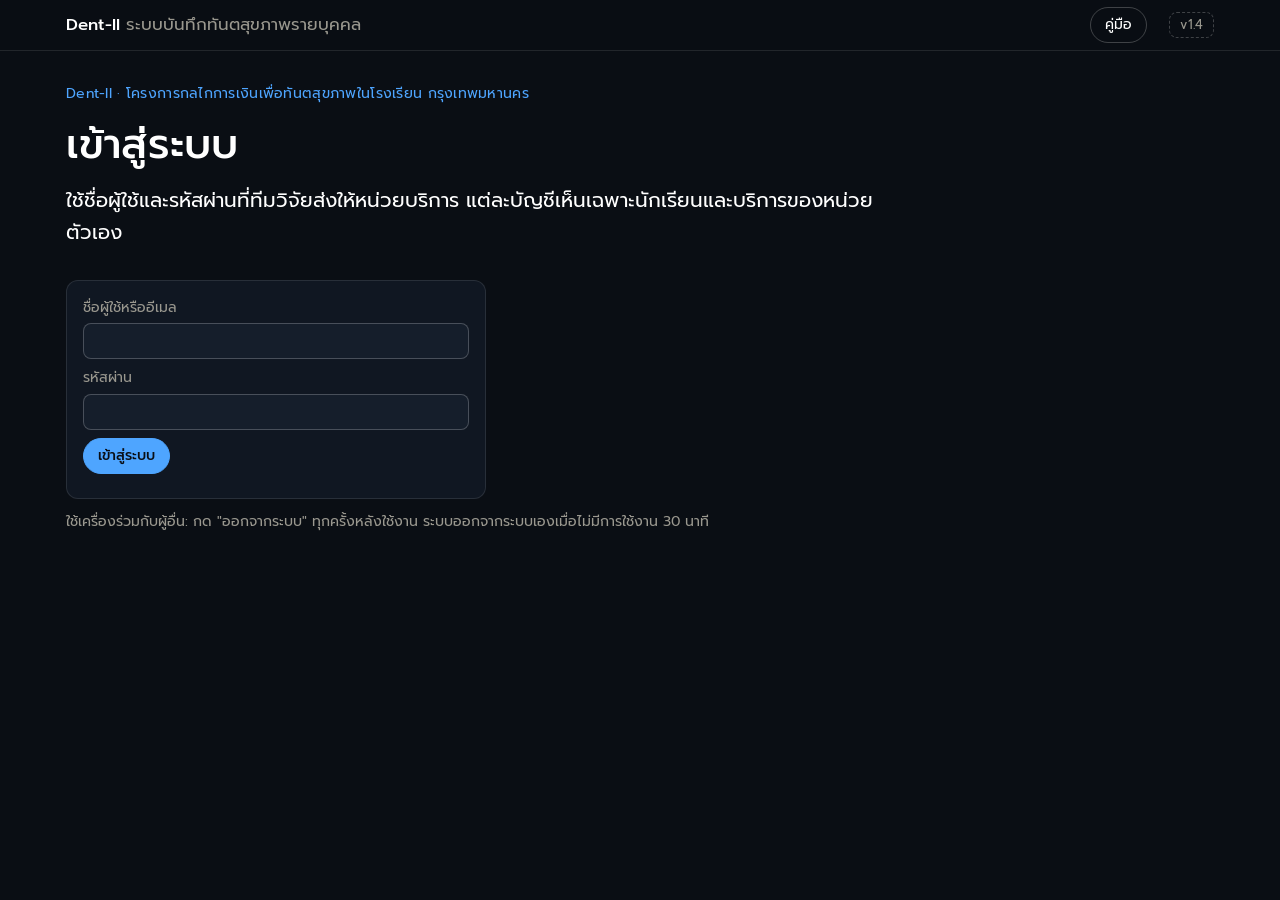
==== index.html @ 2884f051 "v1.4.0: ICDAS 5–6 referred to the centre's dentist with result tracking (D-80), fluoride interval by" ====
<!doctype html>
<html lang="th">
<head>
<meta charset="utf-8">
<meta name="viewport" content="width=device-width, initial-scale=1">
<meta name="robots" content="noindex, nofollow">
<title>Dent-II Record Form</title>
<link rel="preconnect" href="https://fonts.googleapis.com">
<link rel="preconnect" href="https://fonts.gstatic.com" crossorigin>
<link rel="stylesheet" href="https://fonts.googleapis.com/css2?family=Prompt:wght@300;400;500;600&display=swap">
<link rel="stylesheet" href="style.css?v=1.4.0">
<link rel="stylesheet" href="app.css?v=1.4.0">
</head>
<body>
<header class="topbar">
  <div class="wrap topbar__in">
    <span class="brand">Dent-II<span>ระบบบันทึกทันตสุขภาพรายบุคคล</span></span>
    <span class="acct-box" id="acctBox" hidden>
      <span class="acct-chip" id="acctChip"></span>
      <label class="field field--inline" id="provBox" hidden>ผู้บันทึก<select id="provSel" aria-label="ผู้ตรวจหรือผู้ให้บริการที่ใช้เครื่องนี้"></select></label>
      <button class="btn btn--ghost" type="button" id="reloadBtn" title="ดึงข้อมูลล่าสุด เช่น ที่บันทึกจากอีกเครื่องของหน่วย">โหลดข้อมูลใหม่</button>
      <button class="btn btn--ghost" type="button" id="logoutBtn">ออกจากระบบ</button>
    </span>
    <a class="btn btn--ghost guide-link" href="guide.html" target="_blank" rel="noopener">คู่มือ</a>
    <span class="draft" id="verTag">v1.4</span>
  </div>
  <nav class="wrap tabs" id="tabs" role="tablist" aria-label="หน้าจอ" hidden></nav>
</header>

<main class="wrap">

<!-- =============================================================== SIGN-IN -->
<div id="login" class="screen">
  <section class="hero">
    <p class="eyebrow">Dent-II · โครงการกลไกการเงินเพื่อทันตสุขภาพในโรงเรียน กรุงเทพมหานคร</p>
    <h1>เข้าสู่ระบบ</h1>
    <p class="lead">ใช้ชื่อผู้ใช้และรหัสผ่านที่ทีมวิจัยส่งให้หน่วยบริการ แต่ละบัญชีเห็นเฉพาะนักเรียนและบริการของหน่วยตัวเอง</p>
  </section>
  <section>
    <form class="card stack loginform" id="loginForm" novalidate>
      <label class="field">ชื่อผู้ใช้หรืออีเมล<input id="lgUser" type="text" autocomplete="username" autocapitalize="off" spellcheck="false" required></label>
      <label class="field">รหัสผ่าน<input id="lgPass" type="password" autocomplete="current-password" required></label>
      <div class="row"><button class="btn btn--primary" type="submit" id="lgBtn">เข้าสู่ระบบ</button></div>
      <div id="lgMsg" aria-live="polite"></div>
    </form>
    <p class="small muted">ใช้เครื่องร่วมกับผู้อื่น: กด "ออกจากระบบ" ทุกครั้งหลังใช้งาน ระบบออกจากระบบเองเมื่อไม่มีการใช้งาน 30 นาที</p>
  </section>
</div>

<!-- =============================================================== HOME -->
<div id="home" class="screen" role="tabpanel" hidden></div>

<!-- =============================================================== STUDENTS (cards) -->
<div id="kids" class="screen" role="tabpanel" hidden>
  <section>
    <div class="row between">
      <div class="stack"><h2>นักเรียน</h2><p class="small muted" id="kidsSub"></p></div>
      <button class="btn btn--primary" type="button" data-go="enrol">+ ลงทะเบียนนักเรียน</button>
    </div>
    <div class="qchips" id="qchips" role="group" aria-label="ตัวกรองด่วน"></div>
    <div class="filters">
      <label class="field">ค้นหารหัสนักเรียน<input id="kfQ" type="search" placeholder="เช่น 53-001" autocomplete="off" autocapitalize="characters" spellcheck="false"></label>
      <label class="field">ห้อง<select id="kfCls"></select></label>
      <label class="field">ความเสี่ยง<select id="kfRisk"><option value="all">ทุกระดับ</option><option value="low">เสี่ยงต่ำ</option><option value="high">เสี่ยงสูง</option><option value="vhigh">เสี่ยงสูงมาก</option></select></label>
      <label class="field">สถานะ<select id="kfSt"><option value="all">ทั้งหมด</option><option value="miss">ขาดบริการ (เลยกำหนด)</option><option value="due">ถึงกำหนดเดือนนี้</option><option value="ref">ส่งต่อแล้ว รอผล</option><option value="ok">ครบตามแผน</option><option value="absent">ยังไม่ได้ตรวจ</option><option value="refneed">ต้องส่งต่อหรือรักษาโพรงประสาท</option></select></label>
      <label class="field">ยังไม่ได้รับ<select id="kfMiss"><option value="all">ทุกบริการ</option><option value="seal">เคลือบหลุมร่องฟัน</option><option value="fl">ฟลูออไรด์</option><option value="recall">ตรวจติดตาม</option><option value="tx">รักษา</option><option value="ref">ส่งต่อ</option><option value="brush">ฝึกแปรงฟัน</option></select></label>
      <label class="field">จัดกลุ่มตาม<select id="kfGroup"><option value="cls">ห้องเรียน</option><option value="miss">สิ่งที่ยังไม่ได้รับ</option><option value="risk">ความเสี่ยง</option><option value="none">ไม่จัดกลุ่ม</option></select></label>
    </div>
    <div class="legend" aria-label="คำอธิบายฟันกรามแท้ในการ์ด">
      <span>ฟันกรามแท้ซี่ที่หนึ่ง (บน 16 · 26 / ล่าง 46 · 36):</span>
      <span><i class="lsw sealed"></i>เคลือบแล้ว</span>
      <span><i class="lsw need"></i>ต้องเคลือบ</span>
      <span><i class="lsw high"></i>ผุ (ICDAS ≥3)</span>
      <span><i class="lsw none"></i>ยังไม่ขึ้น</span>
    </div>
  </section>
  <div id="kidGroups" class="stack-lg"></div>
</div>

<!-- =============================================================== ENROL / EDIT ENROLMENT -->
<div id="enrol" class="screen" role="tabpanel" hidden>
  <section>
    <button class="linkbtn" type="button" data-go="kids">← นักเรียนทั้งหมด</button>
    <div class="stack"><h2 id="enTitle">ลงทะเบียนนักเรียน</h2><p class="small muted" id="enSub">ระบบไม่เก็บชื่อ เลขบัตรประชาชน หรือข้อมูลผู้ปกครอง รหัสนักเรียนออกให้อัตโนมัติเมื่อบันทึก ให้เขียนรหัสไว้ข้างชื่อเด็กในรายชื่อของหน่วย</p></div>
    <div id="enDone" aria-live="polite"></div>
    <form class="stack" id="enForm" novalidate>
      <div class="card stack">
        <h3>นักเรียน</h3>
        <div class="g2f">
          <label class="field">โรงเรียน<select id="enSchool" required></select></label>
          <label class="field">ห้อง<select id="enClass" required></select></label>
          <label class="field">เพศ<select id="enSex" required><option value="">– เลือก –</option><option value="M">ชาย</option><option value="F">หญิง</option></select></label>
          <label class="field">เดือนปีเกิด (ค.ศ.)<input id="enBym" type="month" placeholder="ปี ค.ศ.-เดือน เช่น 2019-05" autocomplete="off"></label>
        </div>
      </div>
      <div class="card stack">
        <h3>สิทธิและความยินยอม</h3>
        <div class="g2f">
          <label class="field">สิทธิการรักษา<select id="enCov"><option value="">– ยังไม่ตรวจสิทธิ –</option><option value="uc">UC (บัตรทอง)</option><option value="other">สิทธิรัฐอื่น</option><option value="none">ไม่มีสิทธิรัฐ</option></select></label>
          <label class="field">วันที่ตรวจสิทธิ<input id="enUcDate" type="date"></label>
          <label class="field">วิธีตรวจสิทธิ<select id="enUcMethod"><option value="">–</option><option>ตรวจสิทธิออนไลน์</option><option>บัตรประชาชน / สูติบัตร</option><option>อื่น ๆ</option></select></label>
          <label class="field">วันที่ผู้ปกครองลงนามยินยอม<input id="enConsent" type="date"></label>
          <label class="chk"><input type="checkbox" id="enAssent"> เด็กยินยอม (assent)</label>
        </div>
        <p class="note" id="enCovHint" aria-live="polite"></p>
        <p class="small muted">ยังไม่มีความยินยอมของผู้ปกครองและเด็ก ระบบไม่ให้บันทึกผลตรวจ</p>
      </div>
      <div class="card stack">
        <h3>สุขภาพ</h3>
        <div class="g2f">
          <label class="field">โรคประจำตัว / ความต้องการพิเศษ (ห้ามใส่ชื่อ)<input id="enCond" type="text" autocomplete="off" placeholder="ไม่มี"></label>
          <label class="chk"><input type="checkbox" id="enAgSilver"> แพ้เงิน (ห้ามใช้ SDF)</label>
          <label class="chk"><input type="checkbox" id="enAgColo"> แพ้โคโลโฟนี (ระวังฟลูออไรด์วาร์นิช)</label>
        </div>
      </div>
      <div id="enMsg" aria-live="polite"></div>
      <div class="row"><button class="btn btn--primary" type="submit" id="enSave">บันทึกการลงทะเบียน</button><button class="btn" type="submit" id="enSaveNext">บันทึกแล้วลงทะเบียนคนถัดไป</button><button class="linkbtn" type="button" data-go="kids">ยกเลิก</button></div>
    </form>
  </section>
</div>

<!-- =============================================================== CHILD FILE -->
<div id="file" class="screen" role="tabpanel" hidden>
  <section>
    <div class="row between">
      <button class="linkbtn" type="button" data-go="kids">← นักเรียนทั้งหมด</button>
      <label class="field">เปิดแฟ้ม<select id="kidSel"></select></label>
    </div>
    <div class="card stack" id="fileHead"></div>
    <div class="subtabs" id="fileTabs" role="tablist" aria-label="แฟ้มนักเรียน">
      <button type="button" role="tab" id="ft-exam" aria-controls="fp-exam" data-ft="exam">ผลตรวจ</button>
      <button type="button" role="tab" id="ft-plan" aria-controls="fp-plan" data-ft="plan">แผนการดูแล</button>
      <button type="button" role="tab" id="ft-tx" aria-controls="fp-tx" data-ft="tx">บริการที่บันทึก</button>
    </div>
  </section>

  <div id="fp-exam" class="fpanel" role="tabpanel" aria-labelledby="ft-exam">
    <div id="examStart"></div>
    <div id="examBody" class="fpanel">
      <section>
        <h3 id="examTitle">การตรวจครั้งนี้</h3>
        <div class="grid g4">
          <label class="field">การตรวจ<select id="vRound"><option value="baseline">ครั้งที่ 1 (ครั้งแรก)</option></select></label>
          <label class="field">วันที่ตรวจ<input id="vDate" type="date"></label>
          <label class="field">รหัสผู้ตรวจ (ผ่านการปรับมาตรฐาน)<select id="vExam"></select></label>
          <label class="field">สถานที่<select id="vPlace"><option value="van">รถทันตกรรมที่โรงเรียน</option><option value="school">ที่โรงเรียน</option><option value="clinic">ที่หน่วยบริการ</option></select></label>
        </div>
        <div class="card stack">
          <span class="small muted">ต้องได้รับการรักษาเร่งด่วน</span>
          <div class="urg" id="urgent">
            <label class="chk"><input type="checkbox" id="u-pain" data-u="pain"> ปวด เสียว</label>
            <label class="chk"><input type="checkbox" id="u-swell" data-u="swell"> บวม หนอง</label>
            <label class="chk"><input type="checkbox" id="u-big" data-u="big"> ฟันแท้ผุ (ขนาดใหญ่)</label>
          </div>
          <div id="urgentMsg"></div>
        </div>
      </section>

      <section id="riskSec">
        <div class="row between"><h3>ส่วนที่ 1 · ประเมินความเสี่ยงฟันผุ (อายุ 6–12 ปี)</h3><span id="riskChip"></span></div>
        <div class="tablewrap">
          <table class="risk"><tbody id="riskBody"></tbody>
            <tfoot><tr><td>คะแนนรวม</td><td class="num" id="riskTotal">0</td></tr></tfoot>
          </table>
        </div>
        <div class="riskband" id="riskBand">
          <div data-l="low"><b>เสี่ยงต่ำ 0–2</b><br>นัดตรวจซ้ำ 6–12 เดือน</div>
          <div data-l="high"><b>เสี่ยงสูง 3–5</b><br>นัดตรวจซ้ำ 6 เดือน</div>
          <div data-l="vhigh"><b>เสี่ยงสูงมาก ≥6</b><br>นัดตรวจซ้ำ 3 เดือน</div>
        </div>
        <div id="riskHint"></div>
      </section>

      <section>
        <div class="row between">
          <h3>ส่วนที่ 2 · แผนภูมิฟัน ICDAS (ฟันชุดผสม)</h3>
          <button class="btn btn--ghost" type="button" id="presetBtn">ตั้งค่าเริ่มต้น: ช่องปากเด็ก 7 ปีปกติ</button>
        </div>
        <p class="small muted">แตะเลขซี่เพื่อวงกลมซี่ที่พบ (บน: ฟันน้ำนม · ล่าง: ฟันแท้ แตะซ้ำเพื่อยกเลิก) แตะกล่องรหัสเพื่อแก้ Code A · Code B · ความต้องการการรักษา ป้าย "ผุ" ขึ้นเองเมื่อ ICDAS ≥3</p>
        <div class="card stack" id="sealRet" hidden></div>
        <div class="chartwrap">
          <p class="arch-label">ขากรรไกรบน (ขวาของเด็ก → ซ้ายของเด็ก)</p>
          <div class="arch" id="archU"></div>
          <p class="arch-label">ขากรรไกรล่าง</p>
          <div class="arch" id="archL"></div>
        </div>
        <div class="legend">
          <span><i class="lsw pres"></i>ซี่ที่พบ (วงกลม)</span>
          <span><i class="lsw fpm"></i>ฟันกรามแท้ซี่ที่หนึ่ง</span>
          <span><i class="lsw sealed"></i>เคลือบหลุมร่องฟัน</span>
          <span><i class="lsw low"></i>ICDAS 1–2</span>
          <span><i class="lsw mid"></i>ICDAS 3–4</span>
          <span><i class="lsw high"></i>ICDAS 5–6</span>
          <span><i class="lsw none"></i>ยังไม่ขึ้น / ไม่มีฟัน</span>
        </div>
        <div class="card" id="chartOkBox" hidden></div>
        <div class="card" id="editor"></div>
      </section>

      <section>
        <h3>การตรวจคราบจุลินทรีย์และเหงือก (ฟันดัชนี)</h3>
        <div class="tablewrap">
          <table>
            <thead><tr><th scope="col">ดัชนี</th><th scope="col" class="num">16B</th><th scope="col" class="num">11La</th><th scope="col" class="num">26B</th><th scope="col" class="num">46Li</th><th scope="col" class="num">31La</th><th scope="col" class="num">36Li</th><th scope="col" class="num">เฉลี่ย</th></tr></thead>
            <tbody id="pigiBody"></tbody>
          </table>
        </div>
        <label class="chk"><input type="checkbox" id="pigiSkip"> ไม่ได้ตรวจ PI/GI ครั้งนี้</label>
        <p class="small muted">คะแนน 0–3 ต่อซี่ ตามแบบฟอร์ม final ฟันดัชนีที่ยังไม่ขึ้นหรือตรวจไม่ได้ เลือกที่แถว "สถานะฟัน" ซี่นั้นไม่นับในค่าเฉลี่ย (ซี่ที่ผังฟันบันทึกว่ายังไม่ขึ้น ระบบเลือก "ยังไม่ขึ้น" ให้) ถ้าไม่ได้ตรวจ PI/GI ทั้งหมด ติ๊ก "ไม่ได้ตรวจ PI/GI ครั้งนี้"</p>
      </section>

      <section>
        <div class="row between"><h3>สรุปผลตรวจ</h3><span class="chip chip--plain">นับเป็นฟันผุเมื่อ ICDAS ≥3</span></div>
        <div class="card sum" id="summary"></div>
      </section>
    </div>
  </div>

  <div id="fp-plan" class="fpanel" role="tabpanel" aria-labelledby="ft-plan" hidden>
    <section>
      <div class="row between">
        <div class="stack"><h3 id="planTitle">แผนการดูแล</h3><p class="small muted" id="planSub"></p></div>
        <button class="btn noprint" type="button" id="printBtn">พิมพ์สมุดให้ผู้ปกครอง (A5)</button>
      </div>
      <div class="legend noprint">
        <span><i class="lsw"></i>ตามแผน ยังไม่ทำ</span>
        <span><i class="lsw" style="border-color:var(--text-primary)"></i>ถึงกำหนดเดือนนี้</span>
        <span><i class="lsw" style="border-color:var(--warn)"></i>เลยกำหนด</span>
        <span><i class="lsw" style="background:var(--accent);border-color:var(--accent)"></i>ทำแล้ว (บันทึกบริการแล้ว)</span>
        <span>● ทำนอกแผน</span>
        <span>– ไม่อยู่ในแผนเดือนนั้น</span>
      </div>
      <div class="pgridwrap" id="planGrid"></div>
      <p class="printonly small">○ = นัดให้บริการในเดือนนั้น<br>✓ = ให้บริการแล้ว<br>! = เลยกำหนด ยังไม่ได้ให้บริการ<br>– = ไม่มีนัด</p>
      <p class="small muted noprint" id="planHint"></p>
    </section>
    <section>
      <h3 class="noprint">มูลค่าของแผนทั้งปี (ราคาอ้างอิง)</h3>
      <div class="card totals noprint" id="planTotals"></div>
      <p class="printonly">ชื่อนักเรียน ........................................................ (เขียนด้วยมือ)</p>
      <div class="card stack">
        <span class="small muted">คำแนะนำการดูแลที่บ้าน (พิมพ์ให้ผู้ปกครอง)</span>
        <p class="small" id="homecare"></p>
      </div>
    </section>
  </div>

  <div id="fp-tx" class="fpanel" role="tabpanel" aria-labelledby="ft-tx" hidden>
    <section>
      <div class="row between"><h3>บริการที่บันทึกของนักเรียนคนนี้</h3><button class="btn" type="button" id="kidAddBtn">+ บันทึกบริการให้นักเรียนคนนี้</button></div>
      <div class="tablewrap">
        <table class="ledger">
          <thead><tr><th scope="col">วันที่</th><th scope="col" class="num">เดือนที่</th><th scope="col">บริการ</th><th scope="col">ซี่</th><th scope="col">แผน</th><th scope="col" class="num" id="kAmtHead">มูลค่า</th><th scope="col">สถานะ</th><th scope="col">ผู้บันทึก</th></tr></thead>
          <tbody id="kidTxBody"></tbody>
        </table>
      </div>
      <p class="small muted">ตารางนี้แทนช่อง "วันที่ · การรักษา · ลายมือชื่อ" ในแบบฟอร์มกระดาษ ผู้บันทึกมาจากช่อง "ผู้บันทึก" ด้านบน</p>
    </section>
  </div>
</div>

<!-- =============================================================== CLAIMS / SERVICE RECORDING (D-65) -->
<div id="claims" class="screen" role="tabpanel" hidden>
  <section>
    <div class="stack"><h2 id="clTitle">บันทึกและเบิก</h2><p class="small muted" id="clSub"></p></div>
    <div class="tiles" id="clStats"></div>
  </section>

  <section class="grid g2">
    <form class="card stack" id="fOne" novalidate>
      <h3>บันทึกบริการรายคน</h3>
      <p class="small muted">ใช้กับบริการนอกแผน หรือบริการที่ไม่ได้ติ๊กจากแผนการดูแล ถ้าตรงกับแผน ช่องในแผนจะติ๊กให้เอง</p>
      <div class="g2f">
        <label class="field">รหัสนักเรียน<select id="cKid"></select></label>
        <label class="field">วันที่ให้บริการ<input id="cDate" type="date"></label>
        <label class="field">บริการ<select id="cCode"></select></label>
        <label class="field" id="cToothWrap">ซี่<select id="cTooth"></select></label>
        <label class="field" id="cPlaceWrap" hidden>ทำที่<select id="cPlace"><option value="">– เลือก –</option><option value="van">บนรถทันตกรรมที่โรงเรียน</option><option value="clinic">ที่ศูนย์บริการ (เบิก สปสช.)</option></select></label>
      </div>
      <div class="preview" id="cPreview" aria-live="polite"></div>
      <div class="row"><button class="btn btn--primary" type="submit" id="cSave">บันทึกบริการ</button></div>
    </form>

    <form class="card stack" id="fGroup" novalidate>
      <h3>บันทึกกิจกรรมกลุ่ม</h3>
      <p class="small muted">กิจกรรมที่ทำพร้อมกันทั้งห้องหรือทั้งโรงเรียน เช่น สอนแปรงฟัน 30 นาที</p>
      <div class="g2f">
        <label class="field">กิจกรรม<select id="gCode">
          <option value="177">ทันตสุขศึกษา · นับต่อครั้ง</option>
          <option value="176">ฝึกแปรงฟัน + อุปกรณ์ · นับต่อคน</option>
          <option value="175">ฝึกแปรงฟันรายบุคคล · นับต่อคน</option>
        </select></label>
        <label class="field">วันที่<input id="gDate" type="date"></label>
        <label class="field">ระยะเวลา (นาที)<input id="gMin" type="number" min="5" max="240" value="30"></label>
        <label class="field">หัวข้อ<input id="gTopic" type="text" placeholder="เช่น ขนมหวานกับฟันผุ" autocomplete="off"></label>
      </div>
      <fieldset class="rooms" id="gRooms"><legend class="small muted">ห้อง</legend></fieldset>
      <div class="row"><button class="btn" type="button" id="gAll">ทำให้ทุกคน</button><button class="linkbtn" type="button" id="gNone">ล้างรายชื่อ</button><span class="small muted" id="gCount"></span></div>
      <div class="plist" id="gList" aria-label="ผู้เข้าร่วม"></div>
      <label class="field">หลักฐาน: รูปกิจกรรม และรายชื่อนักเรียนที่ครูประจำชั้นลงนาม (เลือกได้หลายไฟล์ รูปหรือ PDF ไม่เกิน 10 MB ต่อไฟล์)<input id="gFiles" type="file" multiple accept="image/jpeg,image/png,image/webp,image/heic,application/pdf"></label>
      <p class="small pdpa" id="gPdpa">* กรุณาอัปโหลดรูปที่ไม่เห็นหน้าเด็ก หรือระบุตัวเด็กไม่ได้ ตามหลัก PDPA รายชื่อที่ครูลงนามให้ใช้รหัสนักเรียนแทนชื่อ หรือปิดชื่อก่อนถ่าย แนบเพิ่มภายหลังได้ที่ปุ่ม "หลักฐาน" ในรายการด้านล่าง</p>
      <div class="preview" id="gPreview" aria-live="polite"></div>
      <div class="row"><button class="btn btn--primary" type="submit" id="gSave">บันทึกกิจกรรม</button></div>
    </form>
  </section>

  <section>
    <div class="row between"><h3>รายการที่บันทึก</h3><div class="row" id="ledgerActions"></div></div>
    <div class="filters">
      <label class="field">เดือนที่ให้บริการ<select id="lMonth"></select></label>
      <label class="field">สถานะ<select id="lStatus"></select></label>
      <label class="field">ประเภท<select id="lKind"><option value="all">ทั้งหมด</option><option value="one">รายคน</option><option value="group">กิจกรรมกลุ่ม</option><option value="extra">นอกแผน</option><option value="flag">มีข้อสังเกต</option></select></label>
      <label class="field">ค้นหารหัสนักเรียน<input id="lQ" type="search" placeholder="เช่น 53-001" autocomplete="off" autocapitalize="characters" spellcheck="false"></label>
    </div>
    <div class="tablewrap">
      <table class="ledger">
        <thead><tr><th scope="col">วันที่</th><th scope="col">นักเรียน</th><th scope="col">บริการ</th><th scope="col">ซี่</th><th scope="col">แผน</th><th scope="col" class="num" id="lAmtHead">มูลค่า</th><th scope="col">สถานะ</th><th scope="col">ผู้บันทึก</th><th scope="col"><span class="sr-only">จัดการ</span></th></tr></thead>
        <tbody id="ledgerBody"></tbody>
      </table>
    </div>
    <div class="row"><button class="btn" type="button" id="ledgerMore">แสดงเพิ่ม</button><span class="small muted" id="ledgerCount"></span></div>
    <p class="small muted">ยอดเบิกโครงการคิดตามอัตราค่าบริการ (fee schedule) ของหน่วย หักส่วนที่เบิกจาก สปสช. แล้ว ทีมวิจัยตรวจก่อนอนุมัติ หน่วยเหมาจ่ายรายหัวแสดงมูลค่าตามอัตรา ใช้วัดต้นทุนเทียบค่าเหมาจ่าย</p>
  </section>
</div>

<!-- =============================================================== RESEARCH -->
<div id="research" class="screen" role="tabpanel" hidden></div>

</main>

<div class="savebar" id="saveBar" hidden>
  <div class="wrap row between">
    <span id="saveMsg">มีการแก้ไขผลตรวจที่ยังไม่บันทึก</span>
    <span class="row"><button class="linkbtn" type="button" id="discardBtn">ยกเลิกการแก้ไข</button><button class="btn btn--primary" type="button" id="saveExamBtn">บันทึกผลตรวจ</button></span>
  </div>
</div>
<div class="toast" id="toast" role="status" aria-live="polite" hidden></div>
<div class="tip-float" id="ftip" role="tooltip" hidden></div>

<script src="vendor/supabase.js"></script>
<script src="config.js?v=1.4.0"></script>
<script src="app.js?v=1.4.0"></script>
</body>
</html>
---- style.css ----
/* Layout: sticky header (brand, signed-in account, tabs); one working column (max 1180px).
   Sign-in screen = account picker + review notes. Each account opens on its money dashboard:
   one hero figure, one stacked money bar, then work to do. Students are cards; the care plan is a
   month grid (months 1-12 + "no set month"). Single dark look kept from the HRH-model theme (D-06). */
:root {
  color-scheme: dark;
  --page-bg: #0a0e14;
  --surface: #101722;
  --surface-2: #151e2b;
  --surface-3: #1c2737;
  --border: rgba(255, 255, 255, 0.10);
  --border-strong: rgba(255, 255, 255, 0.22);
  --grid: rgba(255, 255, 255, 0.08);
  --axis: rgba(255, 255, 255, 0.28);
  --text-primary: #ffffff;
  --text-secondary: #d0cfc6;
  --text-muted: #9a988f;
  --text-inverse: #0a0e14;
  --accent: #4ea5ff;
  --focus: #9dd0ff;
  /* payment arms: identity keys (validated on #101722) */
  --s-cat4: #13a5b2;
  --s-cat3a: #796ce0;
  --s-ctrl: #a7a196;
  /* money pipeline: one blue ramp, brighter = closer to cash (ordinal ramp, validated on dark) */
  --m-paid: #cfe5ff;
  --m-appr: #86b6ef;
  --m-sub: #5598e7;
  --m-draft: #2f6fb8;
  --m-track: #1c2737;
  /* status */
  --ok: #4cc38a;
  --warn: #ffb95b;
  --crit: #e66767;
  /* caries severity on the tooth chart */
  --car-low: #e0b45a;
  --car-mid: #dc9242;
  --car-high: #e66767;
  --seal: #4ea5ff;
  --font: "Prompt", "Noto Sans Thai", "Sukhumvit Set", "Thonburi", system-ui, sans-serif;
  --mono: ui-monospace, SFMono-Regular, Menlo, monospace;
  --fs-hero: clamp(2.3rem, 1.7rem + 2.2vw, 3.1rem);
  --fs-display: clamp(1.75rem, 1.2rem + 2vw, 2.6rem);
  --fs-title: clamp(1.25rem, 1rem + 1vw, 1.7rem);
  --fs-lead: clamp(1.02rem, .95rem + .45vw, 1.25rem);
  --fs-body: clamp(.95rem, .9rem + .2vw, 1.05rem);
  --fs-small: clamp(.8rem, .76rem + .15vw, .9rem);
  --fs-tiny: .74rem;
  --radius-lg: 16px;
  --radius-md: 12px;
  --radius-sm: 8px;
}

*, *::before, *::after { box-sizing: border-box; }
html { -webkit-text-size-adjust: 100%; }
body {
  margin: 0; background: var(--page-bg); color: var(--text-secondary);
  font-family: var(--font); font-size: var(--fs-body); line-height: 1.6; font-weight: 400;
  font-variant-numeric: tabular-nums;
}
body::before { content: ""; position: fixed; inset: 0 0 auto; height: env(safe-area-inset-top, 0px); z-index: 50; background: var(--page-bg); }
h1, h2, h3, h4 { color: var(--text-primary); font-weight: 500; line-height: 1.3; margin: 0; text-wrap: balance; }
h1 { font-size: var(--fs-display); }
h2 { font-size: var(--fs-title); }
h3 { font-size: var(--fs-lead); }
h4 { font-size: var(--fs-body); }
p { margin: 0; }
a { color: var(--accent); }
button, input, select { font: inherit; }
:focus-visible { outline: 3px solid var(--focus); outline-offset: 2px; border-radius: 4px; }
fieldset { border: 0; margin: 0; padding: 0; min-width: 0; }

.wrap {
  max-width: 1180px; margin: 0 auto;
  padding-left: max(16px, env(safe-area-inset-left, 0px));
  padding-right: max(16px, env(safe-area-inset-right, 0px));
}

/* ------------------------------------------------ header */
.topbar {
  position: sticky; top: env(safe-area-inset-top, 0px); z-index: 30;
  background: rgba(10, 14, 20, .95); border-bottom: 1px solid var(--border); backdrop-filter: blur(6px);
}
.topbar__in { display: flex; align-items: center; gap: 8px 14px; min-height: 50px; flex-wrap: wrap; padding-block: 6px; }
.brand { color: var(--text-primary); font-weight: 500; white-space: nowrap; }
.brand span { color: var(--text-muted); font-weight: 400; margin-left: 6px; }
.acct-box { display: inline-flex; align-items: center; gap: 8px; flex-wrap: wrap; min-width: 0; }
.acct-chip { display: inline-flex; align-items: center; gap: 8px; padding: 2px 12px; border: 1px solid var(--border-strong); border-radius: 999px; color: var(--text-primary); font-size: var(--fs-small); min-width: 0; }
.acct-chip b { font-family: var(--mono); font-weight: 500; font-size: .85em; }
.draft { margin-left: auto; border: 1px dashed var(--border-strong); color: var(--text-muted); border-radius: 8px; padding: 2px 10px; font-size: var(--fs-tiny); }
.tabs { display: flex; flex-wrap: wrap; gap: 4px; padding-block: 0 8px; }
.tabs button, .subtabs button {
  border: 1px solid var(--border); background: var(--surface); color: var(--text-secondary);
  padding: 4px 14px; border-radius: 999px; cursor: pointer; font-size: var(--fs-small); white-space: nowrap; min-height: 34px;
}
.tabs button:hover, .subtabs button:hover { border-color: var(--accent); }
.tabs button[aria-selected="true"], .subtabs button[aria-selected="true"] { background: var(--accent); color: var(--text-inverse); border-color: var(--accent); font-weight: 500; }
.subtabs { display: flex; flex-wrap: wrap; gap: 4px; }

main { padding-block: 24px 72px; }
.screen { display: flex; flex-direction: column; gap: 28px; }
.screen > section, .fpanel > section { display: flex; flex-direction: column; gap: 12px; min-width: 0; }
.fpanel { display: flex; flex-direction: column; gap: 28px; }

/* ------------------------------------------------ shared pieces */
.eyebrow { color: var(--accent); font-size: var(--fs-small); letter-spacing: .02em; }
.lead { font-size: var(--fs-lead); color: var(--text-primary); max-width: 64ch; }
.muted { color: var(--text-muted); }
.small { font-size: var(--fs-small); }
.tiny { font-size: var(--fs-tiny); }
.mono { font-family: var(--mono); }
.example {
  display: flex; gap: 10px; align-items: baseline; flex-wrap: wrap; padding: 8px 12px; border-radius: var(--radius-sm);
  border: 1px dashed var(--border-strong); color: var(--text-muted); font-size: var(--fs-small);
}
.example b { color: var(--text-secondary); font-weight: 500; }
.card { background: var(--surface); border: 1px solid var(--border); border-radius: var(--radius-md); padding: 16px; min-width: 0; }
.grid { display: grid; gap: 12px; }
.g2 { grid-template-columns: repeat(auto-fit, minmax(min(100%, 380px), 1fr)); }
.g2f { display: grid; gap: 10px 12px; grid-template-columns: repeat(auto-fit, minmax(min(100%, 170px), 1fr)); }
.g3 { grid-template-columns: repeat(auto-fit, minmax(min(100%, 260px), 1fr)); }
.g4 { grid-template-columns: repeat(auto-fit, minmax(min(100%, 210px), 1fr)); }
.row { display: flex; flex-wrap: wrap; gap: 8px 16px; align-items: center; }
.between { justify-content: space-between; }
.stack { display: flex; flex-direction: column; gap: 8px; min-width: 0; }
.stack-lg { display: flex; flex-direction: column; gap: 24px; }

.btn {
  display: inline-flex; align-items: center; gap: .4em; min-height: 36px; padding: 6px 14px; border-radius: 999px;
  border: 1px solid var(--border-strong); background: var(--surface-2); color: var(--text-primary); cursor: pointer;
  font-size: var(--fs-small); white-space: nowrap;
}
.btn:hover { border-color: var(--accent); }
.btn:disabled { opacity: .5; cursor: default; }
.btn--primary { background: var(--accent); color: var(--text-inverse); border-color: var(--accent); font-weight: 500; }
.btn--ghost { background: transparent; }
.linkbtn { background: none; border: 0; color: var(--accent); cursor: pointer; padding: 0; font-size: var(--fs-small); text-decoration: underline; text-underline-offset: 3px; }

.seg { display: inline-flex; flex-wrap: wrap; gap: 2px; background: var(--surface); border: 1px solid var(--border); border-radius: 999px; padding: 3px; }
.seg button { border: 0; background: none; color: var(--text-secondary); padding: 3px 12px; border-radius: 999px; cursor: pointer; font-size: var(--fs-small); min-height: 30px; }
.seg button[aria-pressed="true"] { background: var(--surface-3); color: var(--text-primary); box-shadow: inset 0 0 0 1px var(--border-strong); }

.chip { display: inline-flex; align-items: center; gap: 6px; padding: 1px 10px; border-radius: 999px; border: 1px solid var(--border-strong); font-size: var(--fs-small); color: var(--text-primary); white-space: nowrap; }
.chip::before { font-size: .8em; }
.chip--ok { border-color: var(--ok); } .chip--ok::before { content: "✓"; color: var(--ok); }
.chip--warn { border-color: var(--warn); } .chip--warn::before { content: "!"; color: var(--warn); font-weight: 600; }
.chip--crit { border-color: var(--crit); } .chip--crit::before { content: "■"; color: var(--crit); }
.chip--stop { border-color: var(--crit); background: rgba(230, 103, 103, .14); } .chip--stop::before { content: "⛔"; }
.chip--plain::before { content: none; }
.chip--due { border-style: dashed; } .chip--due::before { content: "○"; color: var(--text-secondary); }
.chip--prim { border-color: var(--border); color: var(--text-secondary); } .chip--prim::before { content: none; }

.key { width: 18px; height: 0; border-top: 3px solid currentColor; border-radius: 2px; display: inline-block; flex: none; }
.key--cat4 { color: var(--s-cat4); }
.key--cat3a { color: var(--s-cat3a); }
.key--ctrl { color: var(--s-ctrl); }
.key--ref { color: var(--text-muted); border-top-style: dashed; border-top-width: 2px; }

.tablewrap { overflow-x: auto; border: 1px solid var(--border); border-radius: var(--radius-md); }
table { border-collapse: collapse; width: 100%; font-size: var(--fs-small); }
th, td { text-align: left; padding: 8px 12px; border-bottom: 1px solid var(--border); vertical-align: top; }
thead th { color: var(--text-muted); font-weight: 400; background: var(--surface); }
tbody tr:last-child td, tbody tr:last-child th { border-bottom: 0; }
td.num, th.num { text-align: right; white-space: nowrap; }
tbody th { color: var(--text-primary); font-weight: 500; }
tfoot td { color: var(--text-primary); font-weight: 500; border-top: 1px solid var(--border-strong); border-bottom: 0; }
.sec th { color: var(--text-muted); font-weight: 400; background: var(--surface-2); font-size: var(--fs-tiny); padding-block: 4px; }

.field { display: flex; flex-direction: column; gap: 4px; font-size: var(--fs-small); color: var(--text-muted); min-width: 0; }
.field select, .field input, td select, td input {
  min-height: 36px; background: var(--surface-2); color: var(--text-primary); border: 1px solid var(--border-strong);
  border-radius: 8px; padding: 3px 8px; font-size: var(--fs-small); max-width: 100%; width: 100%;
}
td select, td input { width: auto; }
td input[type="number"] { width: 6.5em; text-align: right; }
.fval { color: var(--text-primary); font-weight: 500; min-height: 36px; display: flex; align-items: center; }
.chk { display: inline-flex; gap: 8px; align-items: center; cursor: pointer; font-size: var(--fs-small); color: var(--text-secondary); }
.chk input { width: 18px; height: 18px; accent-color: var(--accent); }
details > summary { cursor: pointer; color: var(--accent); font-size: var(--fs-small); }
.alert { border: 1px solid var(--crit); background: rgba(230, 103, 103, .10); color: var(--text-primary); border-radius: var(--radius-sm); padding: 8px 12px; font-size: var(--fs-small); }
.hint { border: 1px solid var(--warn); background: rgba(255, 185, 91, .08); color: var(--text-primary); border-radius: var(--radius-sm); padding: 8px 12px; font-size: var(--fs-small); }
.note { border-left: 2px solid var(--border-strong); padding: 2px 0 2px 12px; color: var(--text-secondary); font-size: var(--fs-small); }

/* ------------------------------------------------ sign-in screen */
.hero { display: flex; flex-direction: column; gap: 12px; padding-block: 8px 4px; }
.accts { display: grid; gap: 12px; grid-template-columns: repeat(auto-fit, minmax(min(100%, 250px), 1fr)); }
.acct { display: flex; flex-direction: column; gap: 10px; }
.acct__handle { display: flex; align-items: center; gap: 8px; font-family: var(--mono); color: var(--text-primary); font-size: .95rem; }
.acct__unit { color: var(--text-primary); font-weight: 500; }
.acct ul { margin: 0; padding-left: 1.1em; font-size: var(--fs-small); display: flex; flex-direction: column; gap: 4px; }
.acct .btn { margin-top: auto; align-self: flex-start; }
.maptable td:first-child, .maptable th:first-child { white-space: nowrap; font-family: var(--mono); color: var(--text-primary); }
.olist { margin: 0; padding-left: 1.3em; display: flex; flex-direction: column; gap: 8px; font-size: var(--fs-small); max-width: 80ch; }
.olist b { color: var(--text-primary); font-weight: 500; }

/* ------------------------------------------------ dashboard */
.h-unit { font-size: var(--fs-title); }
.money { display: flex; flex-direction: column; gap: 16px; }
.money__figs { display: grid; gap: 16px 24px; grid-template-columns: repeat(auto-fit, minmax(min(100%, 200px), 1fr)); align-items: end; }
.fig { display: flex; flex-direction: column; gap: 2px; min-width: 0; }
.fig__label { font-size: var(--fs-small); color: var(--text-muted); }
.fig__value { font-size: 1.6rem; color: var(--text-primary); font-weight: 500; line-height: 1.15; font-variant-numeric: proportional-nums; }
.fig__value small { font-size: var(--fs-small); color: var(--text-muted); font-weight: 400; margin-left: 4px; }
.fig--hero .fig__value { font-size: var(--fs-hero); line-height: 1.05; }
.fig__sub { font-size: var(--fs-tiny); color: var(--text-muted); }
.sbar { display: flex; gap: 2px; height: 22px; width: 100%; }
.sbar > span { height: 100%; min-width: 3px; cursor: default; }
.sbar > span:last-child { border-radius: 0 4px 4px 0; }
.sbar > span:focus-visible { outline: 2px solid var(--focus); outline-offset: 2px; border-radius: 2px; }
.mlegend { display: flex; flex-wrap: wrap; gap: 6px 20px; font-size: var(--fs-small); color: var(--text-secondary); margin: 0; padding: 0; list-style: none; }
.mlegend li { display: inline-flex; align-items: center; gap: 8px; }
.mlegend b { color: var(--text-primary); font-weight: 500; }
.sw { width: 12px; height: 12px; border-radius: 3px; display: inline-block; flex: none; }
.work { display: grid; gap: 10px; grid-template-columns: repeat(auto-fit, minmax(min(100%, 250px), 1fr)); }
.wk { display: flex; gap: 12px; align-items: flex-start; }
.wk__n { font-size: 1.6rem; line-height: 1.1; color: var(--text-primary); font-weight: 500; min-width: 2.2ch; font-variant-numeric: proportional-nums; }
.wk__body { display: flex; flex-direction: column; gap: 4px; min-width: 0; }
.wk__body .linkbtn { align-self: flex-start; }
.tile { display: flex; flex-direction: column; gap: 8px; }
.tile__label { font-size: var(--fs-small); color: var(--text-muted); }
.tile__value { font-size: 1.6rem; color: var(--text-primary); font-weight: 500; line-height: 1.15; font-variant-numeric: proportional-nums; }
.tile__value small { font-size: var(--fs-small); color: var(--text-muted); font-weight: 400; margin-left: 6px; }
.meter { display: block; position: relative; height: 8px; border-radius: 999px; background: var(--m-track); }
.meter > span { position: absolute; inset: 0 auto 0 0; border-radius: 999px; background: var(--m-appr); }
.meter > i { position: absolute; top: -4px; bottom: -4px; width: 2px; background: var(--text-primary); }
.meter-note { display: flex; justify-content: space-between; flex-wrap: wrap; gap: 4px 8px; font-size: var(--fs-tiny); color: var(--text-muted); }
.st { display: inline-flex; align-items: center; gap: 6px; white-space: nowrap; color: var(--text-secondary); }
.st i { width: 9px; height: 9px; border-radius: 50%; display: inline-block; flex: none; }
.tip-float { position: fixed; z-index: 60; pointer-events: none; background: var(--surface-3); border: 1px solid var(--border-strong); border-radius: 10px; padding: 8px 10px; font-size: var(--fs-small); color: var(--text-secondary); max-width: 260px; }
.tip-float b { color: var(--text-primary); font-weight: 500; }

/* ------------------------------------------------ student cards */
.qchips { display: flex; flex-wrap: wrap; gap: 6px; }
.qchips button { border: 1px solid var(--border-strong); background: var(--surface); color: var(--text-secondary); border-radius: 999px; padding: 3px 12px; cursor: pointer; font-size: var(--fs-small); min-height: 32px; }
.qchips button b { color: var(--text-primary); font-weight: 500; margin-left: 4px; }
.qchips button[aria-pressed="true"] { border-color: var(--accent); box-shadow: inset 0 0 0 1px var(--accent); color: var(--text-primary); }
.filters { display: grid; gap: 10px 12px; grid-template-columns: repeat(auto-fit, minmax(min(100%, 160px), 1fr)); }
.kgroup { display: flex; flex-direction: column; gap: 10px; }
.kgroup__h { display: flex; flex-wrap: wrap; align-items: baseline; gap: 4px 12px; border-bottom: 1px solid var(--border); padding-bottom: 6px; }
.kcards { display: grid; gap: 10px; grid-template-columns: repeat(auto-fill, minmax(min(100%, 250px), 1fr)); }
.kcard {
  display: flex; flex-direction: column; gap: 8px; text-align: left; cursor: pointer; width: 100%;
  background: var(--surface); border: 1px solid var(--border); border-radius: var(--radius-md); padding: 12px 14px; color: var(--text-secondary);
}
.kcard:hover { border-color: var(--accent); }
.kc-top { display: flex; justify-content: space-between; align-items: center; gap: 8px; }
.kc-id { color: var(--text-primary); font-size: .9rem; }
.kc-name { color: var(--text-primary); font-size: var(--fs-small); }
.kc-mid { display: flex; gap: 12px; align-items: center; }
.kc-prog { display: flex; flex-direction: column; gap: 4px; flex: 1; min-width: 0; font-size: var(--fs-tiny); color: var(--text-muted); }
.kc-chips { display: flex; flex-wrap: wrap; gap: 4px; }
.kc-chips .chip { font-size: var(--fs-tiny); padding: 0 8px; }
.kc-next { font-size: var(--fs-tiny); color: var(--text-muted); }
.fpm { display: grid; grid-template-columns: repeat(2, 22px); gap: 3px; flex: none; }
.fpm span { width: 22px; height: 18px; border-radius: 4px; display: grid; place-items: center; font-size: .6rem; font-family: var(--mono); color: var(--text-primary); border: 1px solid var(--border-strong); background: var(--surface-2); }
.fpm .f-seal { background: rgba(78, 165, 255, .35); border-color: var(--seal); }
.fpm .f-need { border: 1.5px solid var(--warn); background: transparent; }
.fpm .f-car { background: rgba(230, 103, 103, .35); border-color: var(--car-high); }
.fpm .f-none { border-style: dashed; background: transparent; color: var(--text-muted); }

/* ------------------------------------------------ child file */
.childbar { display: grid; gap: 12px 24px; grid-template-columns: repeat(auto-fit, minmax(min(100%, 150px), 1fr)); }
.kv { display: flex; flex-direction: column; gap: 2px; min-width: 0; }
.kv span { font-size: var(--fs-tiny); color: var(--text-muted); }
.kv b { color: var(--text-primary); font-weight: 500; overflow-wrap: anywhere; }
.urg { display: flex; flex-wrap: wrap; gap: 8px 18px; }
.urg input { accent-color: var(--crit); }
.risk td { vertical-align: middle; }
.risk .seg button { min-width: 64px; }
.riskband { display: grid; grid-template-columns: repeat(3, 1fr); gap: 4px; font-size: var(--fs-tiny); }
.riskband div { border: 1px solid var(--border); border-radius: 8px; padding: 6px 8px; color: var(--text-muted); }
.riskband div.on { border-color: var(--text-primary); color: var(--text-primary); background: var(--surface-2); }

.chartwrap { overflow-x: auto; padding-bottom: 4px; }
.arch-label { font-size: var(--fs-tiny); color: var(--text-muted); margin: 6px 0 4px; }
.arch { display: grid; grid-template-columns: repeat(12, minmax(50px, 1fr)); gap: 4px; min-width: 660px; }
.arch .mid { margin-left: 8px; }
.tooth { display: flex; flex-direction: column; gap: 3px; min-width: 0; }
.pres { display: flex; flex-direction: column; gap: 2px; align-items: stretch; }
.pno {
  min-height: 26px; border-radius: 999px; border: 1px solid transparent; background: none; color: var(--text-muted);
  font-family: var(--mono); font-size: .8rem; cursor: pointer; padding: 0;
}
.pno:hover { border-color: var(--border-strong); }
.pno.on { border-color: var(--text-primary); color: var(--text-primary); background: var(--surface-3); font-weight: 600; }
.pno--blank { cursor: default; display: grid; place-items: center; }
.pno--blank:hover { border-color: transparent; }
.tcode {
  display: flex; flex-direction: column; align-items: center; gap: 0; padding: 4px 2px; min-height: 58px; position: relative;
  background: var(--surface-2); color: var(--text-primary); border: 1px solid var(--border-strong); border-radius: 8px; cursor: pointer; width: 100%;
}
.tooth__codes { font-family: var(--mono); font-size: .88rem; letter-spacing: .02em; }
.tooth__need { font-size: var(--fs-tiny); min-height: 1.2em; color: var(--text-secondary); }
.decay { position: absolute; top: -9px; right: -6px; font-size: .72rem; line-height: 1.1; padding: 1px 5px; border-radius: 6px; background: var(--crit); color: var(--text-inverse); font-weight: 600; }
.tooth.is-fpm .tcode { border-width: 2px; border-color: var(--text-primary); }
.tcode.is-none { background: transparent; border-style: dashed; color: var(--text-muted); }
.tcode.is-sealed { background: rgba(78, 165, 255, .16); border-color: var(--seal); }
.tcode.is-restored { background: var(--surface-3); }
.tcode.sev-low { background: rgba(224, 180, 90, .16); border-color: var(--car-low); }
.tcode.sev-mid { background: rgba(220, 146, 66, .22); border-color: var(--car-mid); }
.tcode.sev-high { background: rgba(230, 103, 103, .22); border-color: var(--car-high); }
.tcode.need-ref .tooth__need { color: var(--crit); font-weight: 600; }
.tooth.is-sel .tcode { outline: 3px solid var(--focus); outline-offset: 1px; }
.legend { display: flex; flex-wrap: wrap; gap: 6px 14px; font-size: var(--fs-tiny); color: var(--text-muted); }
.legend span { display: inline-flex; align-items: center; gap: 6px; }
.lsw { width: 14px; height: 14px; border-radius: 4px; border: 1px solid var(--border-strong); background: var(--surface-2); display: inline-block; }
.lsw.fpm { border: 2px solid var(--text-primary); }
.lsw.none { border-style: dashed; background: transparent; }
.lsw.sealed { background: rgba(78, 165, 255, .3); border-color: var(--seal); }
.lsw.low { background: rgba(224, 180, 90, .3); border-color: var(--car-low); }
.lsw.mid { background: rgba(220, 146, 66, .35); border-color: var(--car-mid); }
.lsw.high { background: rgba(230, 103, 103, .35); border-color: var(--car-high); }
.lsw.need { background: transparent; border: 1.5px solid var(--warn); }
.lsw.pres { border-radius: 999px; border-color: var(--text-primary); background: var(--surface-3); }
.editor { display: grid; gap: 14px; grid-template-columns: repeat(auto-fit, minmax(min(100%, 280px), 1fr)); }
.codes { display: flex; flex-wrap: wrap; gap: 4px; }
.codes button {
  min-width: 38px; min-height: 36px; padding: 2px 8px; border-radius: 8px; border: 1px solid var(--border-strong);
  background: var(--surface-2); color: var(--text-primary); cursor: pointer; font-size: var(--fs-small);
}
.codes button[aria-pressed="true"] { background: var(--accent); color: var(--text-inverse); border-color: var(--accent); font-weight: 500; }
.codes button.sugg { box-shadow: inset 0 0 0 2px var(--warn); }
.codedesc { font-size: var(--fs-tiny); color: var(--text-muted); min-height: 1.4em; }
.sum { display: grid; gap: 10px; grid-template-columns: repeat(auto-fit, minmax(min(100%, 150px), 1fr)); }
.sum .kv b { font-size: 1.2rem; }

/* care plan month grid */
.pgridwrap { overflow-x: auto; border: 1px solid var(--border); border-radius: var(--radius-md); background: var(--surface); }
.pgrid { border-collapse: separate; border-spacing: 0; width: 100%; min-width: 900px; }
.pgrid th, .pgrid td { padding: 6px 3px; text-align: center; vertical-align: middle; border-bottom: 1px solid var(--border); }
.pgrid thead th { background: var(--surface); color: var(--text-muted); font-weight: 400; }
.pgrid .grp-h { font-size: var(--fs-tiny); border-bottom: 0; padding-bottom: 0; }
.pgrid .rowh { text-align: left; position: sticky; left: 0; z-index: 1; background: var(--surface); min-width: 210px; max-width: 250px; padding-left: 12px; border-right: 1px solid var(--border); }
.pgrid tbody .rowh { color: var(--text-primary); font-weight: 500; }
.pgrid .mno { display: block; color: var(--text-primary); font-weight: 500; }
.pgrid .mcal { display: block; font-size: .64rem; color: var(--text-muted); white-space: nowrap; }
.pgrid .cur { background: rgba(78, 165, 255, .07); }
.pgrid thead .cur .mno { color: var(--accent); }
.pgrid .anycol { min-width: 96px; border-left: 1px solid var(--border); }
.pgrid .sec th { text-align: left; padding-left: 12px; }
.cellbtn {
  width: 30px; height: 30px; border-radius: 7px; border: 1.5px solid var(--border-strong); background: transparent;
  color: var(--text-primary); display: inline-grid; place-items: center; font-size: .85rem; line-height: 1; padding: 0; vertical-align: middle;
}
button.cellbtn { cursor: pointer; }
button.cellbtn:hover:not(:disabled) { border-color: var(--accent); }
.cellbtn:disabled { opacity: .45; cursor: default; }
.cellbtn.is-due { border-color: var(--text-primary); }
.cellbtn.is-late { border-color: var(--warn); color: var(--warn); font-weight: 600; }
.cellbtn.is-done { background: var(--accent); border-color: var(--accent); color: var(--text-inverse); font-weight: 600; }
.cellbtn.is-extra { border: 0; color: var(--accent); font-size: 1rem; width: 18px; }
.cellbtn.is-study { border-style: dotted; cursor: default; }
.dash { color: var(--text-muted); }
.mdone { color: var(--accent); font-size: .8rem; }
.anycell { display: inline-flex; flex-direction: column; align-items: center; gap: 2px; }
.anycell small { font-size: .64rem; color: var(--text-muted); white-space: nowrap; }
.totals { display: grid; gap: 10px 16px; grid-template-columns: repeat(auto-fit, minmax(min(100%, 190px), 1fr)); }
.big { font-size: 1.4rem; color: var(--text-primary); font-weight: 500; line-height: 1.2; font-variant-numeric: proportional-nums; }

/* ------------------------------------------------ claims */
.preview { display: flex; flex-direction: column; gap: 6px; padding: 10px 12px; border-radius: var(--radius-sm); background: var(--surface-2); font-size: var(--fs-small); min-height: 3em; }
.preview .pl { display: flex; gap: 8px; align-items: baseline; }
.preview .pl b { color: var(--text-primary); font-weight: 500; }
.rooms { display: flex; flex-wrap: wrap; gap: 6px 18px; align-items: center; }
.plist { display: grid; grid-template-columns: repeat(auto-fill, minmax(min(100%, 150px), 1fr)); gap: 2px 10px; max-height: 200px; overflow: auto; padding: 8px; border: 1px solid var(--border); border-radius: var(--radius-sm); }
.plist .chk { font-size: var(--fs-tiny); }
.plist .chk input { width: 15px; height: 15px; }
.ledger td, .ledger th { white-space: nowrap; }
.ledger td.wrapcell { white-space: normal; min-width: 180px; }
.ledger .grow { cursor: default; }
.amt-0 { color: var(--text-muted); }

/* ------------------------------------------------ research: payment comparison (from v0.6) */
.arms { display: grid; gap: 12px; grid-template-columns: repeat(auto-fit, minmax(min(100%, 260px), 1fr)); }
.arm { display: flex; flex-direction: column; gap: 6px; }
.arm.is-sel { border-color: var(--text-primary); box-shadow: inset 0 0 0 1px var(--text-primary); }
.arm__key { display: inline-flex; align-items: center; gap: 8px; color: var(--text-primary); font-weight: 500; }
.arm dl { margin: 0; display: grid; grid-template-columns: 1fr auto; gap: 2px 12px; font-size: var(--fs-small); }
.arm dt { color: var(--text-muted); }
.arm dd { margin: 0; text-align: right; color: var(--text-secondary); }
.arm dd.strong, .arm dt.strong { color: var(--text-primary); font-weight: 500; border-top: 1px solid var(--border); padding-top: 4px; }
.pos { color: var(--ok); } .neg { color: var(--crit); }
.chartbox { position: relative; }
.chartbox svg { width: 100%; height: auto; display: block; }
.chartbox svg:focus-visible { outline: 3px solid var(--focus); }
.c-grid { stroke: var(--grid); stroke-width: 1; }
.c-axis { stroke: var(--axis); stroke-width: 1; }
.c-tick { fill: var(--text-muted); font-size: 11px; font-family: var(--font); }
.c-lab { fill: var(--text-secondary); font-size: 12px; font-family: var(--font); }
.c-lab--strong { fill: var(--text-primary); font-weight: 500; }
.c-ref { stroke: var(--text-muted); stroke-width: 1; stroke-dasharray: 4 4; fill: none; }
.c-l4 { stroke: var(--s-cat4); stroke-width: 2; fill: none; stroke-linecap: round; }
.c-l3 { stroke: var(--s-cat3a); stroke-width: 2; fill: none; stroke-linejoin: round; stroke-linecap: round; }
.c-cur { stroke: var(--text-secondary); stroke-width: 1; stroke-dasharray: 2 3; }
.c-be { fill: var(--text-primary); stroke: var(--surface); stroke-width: 2; }
.c-x { stroke: var(--text-primary); stroke-width: 1; opacity: .55; }
.c-dot4 { fill: var(--s-cat4); stroke: var(--surface); stroke-width: 2; }
.c-dot3 { fill: var(--s-cat3a); stroke: var(--surface); stroke-width: 2; }
.tooltip {
  position: absolute; pointer-events: none; background: var(--surface-3); border: 1px solid var(--border-strong);
  border-radius: 10px; padding: 8px 10px; font-size: var(--fs-small); color: var(--text-secondary); min-width: 190px; z-index: 5;
}
.tooltip__head { color: var(--text-muted); font-size: var(--fs-tiny); margin-bottom: 4px; }
.tooltip__row { display: flex; align-items: center; gap: 8px; }
.tooltip__row b { color: var(--text-primary); font-weight: 500; min-width: 4.5em; text-align: right; }
.legendrow { display: flex; flex-wrap: wrap; gap: 6px 18px; font-size: var(--fs-small); color: var(--text-secondary); }
.legendrow span { display: inline-flex; align-items: center; gap: 8px; }

.toast {
  position: fixed; left: 50%; transform: translateX(-50%); z-index: 70;
  bottom: calc(16px + env(safe-area-inset-bottom, 0px)); max-width: min(92vw, 560px);
  background: var(--surface-3); color: var(--text-primary); border: 1px solid var(--accent); border-radius: 12px;
  padding: 10px 16px; font-size: var(--fs-small); box-shadow: 0 8px 24px rgba(0, 0, 0, .45);
}

@media (max-width: 640px) { .topbar { position: static; } .draft { margin-left: 0; } }
@media (prefers-reduced-motion: reduce) { * { transition: none !important; scroll-behavior: auto !important; } }
---- app.css ----
/* v1.0 additions to the prototype theme (style.css is v0.7 unchanged). */
/* The v0.7 artifact host supplied this rule; a standalone page needs it, since .screen and .acct-box set display. */
[hidden] { display: none !important; }
body { padding-bottom: 72px; }
.loginform { max-width: 420px; }
.field--inline { flex-direction: row; align-items: center; gap: 6px; white-space: nowrap; }
.screen > section > .linkbtn { align-self: flex-start; }
.field--inline select { min-width: 7rem; }
.savebar { position: fixed; inset: auto 0 0 0; z-index: 30; background: var(--surface-2); border-top: 1px solid var(--warn); padding: 10px 0; }
.savebar .wrap { gap: 12px; flex-wrap: wrap; }
.err { border: 1px solid var(--crit); background: rgba(230, 103, 103, .10); color: var(--text-primary); border-radius: var(--radius-sm); padding: 8px 12px; font-size: var(--fs-small); }
.ok { border: 1px solid var(--ok); background: rgba(76, 195, 138, .10); color: var(--text-primary); border-radius: var(--radius-sm); padding: 8px 12px; font-size: var(--fs-small); }
.loading { color: var(--text-muted); padding: 24px 0; }
.testflag { border: 1px dashed var(--warn); color: var(--warn); border-radius: 999px; padding: 0 8px; font-size: var(--fs-tiny); margin-left: 8px; }
.tiles { display: grid; gap: 12px; grid-template-columns: repeat(auto-fit, minmax(min(100%, 170px), 1fr)); }
.dl-list { display: flex; flex-wrap: wrap; gap: 8px; }
.cellbtn[aria-busy="true"] { opacity: .5; }
@media print {
  :root { color-scheme: light; }
  body { background: #fff; color: #000; padding: 0; }
  .topbar, .tabs, .subtabs, .noprint, .savebar, .toast, #fileHead details, #fp-exam, #fp-tx, [data-go] , .field { display: none !important; }
  #fp-plan { display: block !important; }
  .card { background: #fff; border-color: #999; }
  .pgrid th, .pgrid td, .small, .muted, .tiny { color: #000 !important; }
}
.big-id { font-size: 1.25rem; }
.printonly { display: none; }
@media print { .printonly { display: block !important; margin: 12px 0; } }
.sr-only { position: absolute; width: 1px; height: 1px; overflow: hidden; clip: rect(0 0 0 0); white-space: nowrap; margin: -1px; padding: 0; border: 0; }
.ledger td .linkbtn { font-size: var(--fs-tiny); }

/* ---------------------------------------------------------------- UX review R1 (31 Oct 2026) */
/* R1-02, R1-04, R1-20: something the user still has to fill or choose */
.is-missing { outline: 2px solid var(--warn); outline-offset: 1px; }
tr.is-missing td { box-shadow: inset 0 0 0 2px var(--warn); }
/* R1-04: the toast never covers or blocks the save bar */
.toast { pointer-events: none; }
#saveBar:not([hidden]) ~ .toast { bottom: calc(84px + env(safe-area-inset-bottom, 0px)); }
/* R1-07: the study ID is the biggest text in the child bar, not the smallest (".kv span" matched it) */
.kv > b span { font-size: inherit; color: inherit; }
.kv .big-id { font-size: 1.25rem; color: var(--text-primary); }
.kv > b .chip { font-size: var(--fs-small); color: var(--text-primary); }
/* R1-11: the screen-reader label in a table header stays inside the table's scroll box */
.tablewrap, .pgridwrap, .chartwrap { position: relative; }
/* R1-17: Thai text in the Thai font and at readable sizes */
:root { --fs-tiny: .8rem; }
.acct-chip b { font-family: var(--font); font-size: 1em; }
.fpm span { font-size: .7rem; }
.pgrid .mcal, .anycell small { font-size: .72rem; }
/* R1-09, R1-17: with the reload button and the Thai unit name, the signed-in header needs the brand subtitle's room below 1400px */
@media (max-width: 1400px) { .topbar__in:has(#acctBox:not([hidden])) .brand span { display: none; } }
/* R1-18: Buddhist-era date under each date box */
.be-hint:empty { display: none; }
.be-hint.be-warn { color: var(--warn); }
/* R1-19: home tiles open the filtered student list */
.tile--link { text-align: left; cursor: pointer; font: inherit; color: inherit; width: 100%; }
.tile--link:hover { border-color: var(--accent); }
.tile__go { font-size: var(--fs-small); color: var(--accent); margin-top: auto; }
/* R1-20: note under the participant list spans the whole grid */
.plist__note { grid-column: 1 / -1; margin: 4px 0 0; }
/* R1-10: finger-sized targets on tablets and phones */
@media (pointer: coarse) {
  .cellbtn { width: 40px; height: 40px; }
  .pno { min-height: 36px; }
  .pres { gap: 6px; }
  .btn, .seg button, .tabs button, .subtabs button, .qchips button { min-height: 40px; }
  .chk { min-height: 40px; }
  .chk input, .plist .chk input { width: 22px; height: 22px; }
  .linkbtn { min-height: 40px; padding: 0 6px; }
  details > summary { padding-block: 10px; }
}
/* R1-13: the parents' copy of the plan prints black on white, all 12 months and "ไม่ระบุเดือน" on one A4 landscape page */
@page { size: A4 landscape; margin: 10mm; }
@media print {
  :root {
    --page-bg: #fff; --surface: #fff; --surface-2: #fff; --surface-3: #f2f2f2;
    --text-primary: #000; --text-secondary: #000; --text-muted: #444; --text-inverse: #fff;
    --border: #bbb; --border-strong: #666; --accent: #1d5fae; --warn: #8a5000; --ok: #1d7a4c; --crit: #b3261e;
  }
  main { padding-block: 0; }
  .pgridwrap { overflow: visible; border-color: #999; }
  .pgrid { min-width: 0; font-size: 9pt; }
  .pgrid th, .pgrid td { padding: 3px 2px; }
  .pgrid .rowh { position: static; min-width: 0; max-width: none; width: 30%; }
  .pgrid .rowh .tiny { font-weight: 400; }
  .pgrid .anycol { min-width: 0; }
  .pgrid .cur { background: none; }
  .cellbtn { width: 18px; height: 18px; font-size: 8pt; }
  .cellbtn.is-done { background: none; color: #000; border-color: #000; }
  .tile__go, .be-hint { display: none !important; }
  #fileHead .ok, #fileHead .alert { display: none !important; }
}
.guide-link { margin-left: auto; text-decoration: none; }
.guide-link + .draft { margin-left: 8px; }

/* ---------------------------------------------------------------- UX review R2 (31 Oct 2026) */
/* R2-02: keep the signed-in header short on tablets (measured by the reviewer: 768×1024 149 px, 1024×768 101 px) */
@media (max-width: 1100px) {
  .topbar__in:has(#acctBox:not([hidden])) .draft { display: none; }   /* the account chip already says ทดสอบ */
  .guide-link { margin-left: 0; }
}
@media (max-width: 900px) {
  .topbar { position: static; }   /* extends the 640px rule in style.css */
  .topbar__in:has(#acctBox:not([hidden])) .brand { display: none; }   /* the home screen heading carries the unit name */
  .acct-chip b { max-width: 12ch; overflow: hidden; text-overflow: ellipsis; white-space: nowrap; }
}
/* R2-05: the participant list shows most of a class on touch screens, not 5 rows */
@media (pointer: coarse) { .plist { max-height: min(60vh, 560px); } }
/* R2-03: the issued-ID banner above the enrolment form */
#enDone:empty { display: none; }
/* R2-07: the parents' printout leaves out the paid data-collection row (the progress figure is .noprint) */
@media print { .is-study-row { display: none; } }

/* v1.1: delete a child before the cohort is sent; transfer notice */
.btn--danger { border-color: var(--crit); color: var(--crit); }
.btn--danger:hover { background: rgba(230, 103, 103, .12); }
#trBanner { display: flex; flex-wrap: wrap; gap: 8px; align-items: center; margin-bottom: 16px; }
#trList summary { cursor: pointer; font-weight: 500; }

/* v1.2: activity evidence (D-62, PDPA note) and the unit set-up card */
.pdpa { color: var(--warn); }
.evrow td { background: var(--bg-subtle, rgba(127, 127, 127, .06)); }
#setupCard { border-color: var(--accent); }
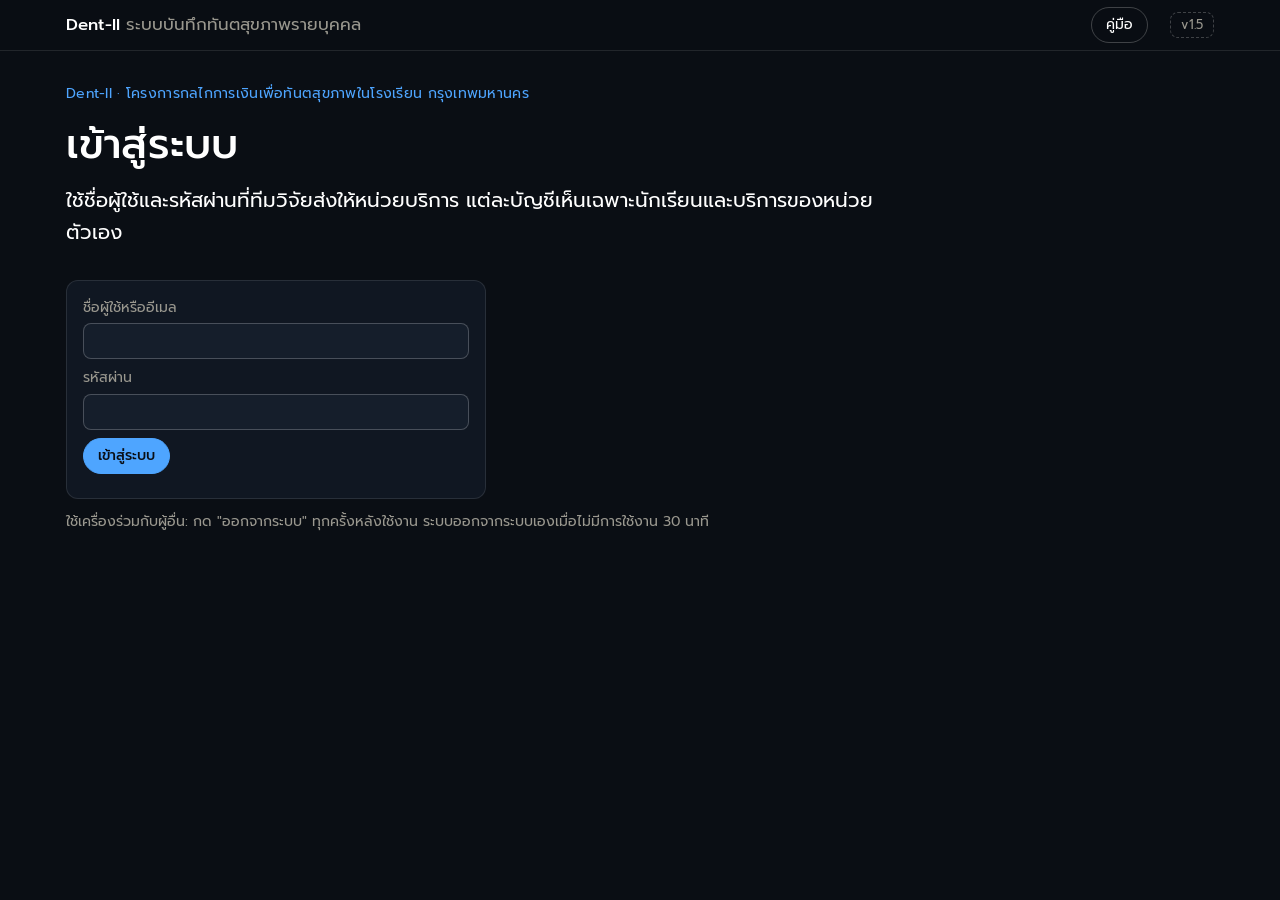
==== commit a0cf3979: "v1.5.0: population characteristics tab for the research and PI logins (Table 1 by unit, age, risk, d" ====
--- a/index.html
+++ b/index.html
@@ -9,7 +9,7 @@
 <link rel="preconnect" href="https://fonts.gstatic.com" crossorigin>
 <link rel="stylesheet" href="https://fonts.googleapis.com/css2?family=Prompt:wght@300;400;500;600&display=swap">
 <link rel="stylesheet" href="style.css?v=1.4.0">
-<link rel="stylesheet" href="app.css?v=1.4.0">
+<link rel="stylesheet" href="app.css?v=1.5.0">
 </head>
 <body>
 <header class="topbar">
@@ -22,7 +22,7 @@
       <button class="btn btn--ghost" type="button" id="logoutBtn">ออกจากระบบ</button>
     </span>
     <a class="btn btn--ghost guide-link" href="guide.html" target="_blank" rel="noopener">คู่มือ</a>
-    <span class="draft" id="verTag">v1.4</span>
+    <span class="draft" id="verTag">v1.5</span>
   </div>
   <nav class="wrap tabs" id="tabs" role="tablist" aria-label="หน้าจอ" hidden></nav>
 </header>
@@ -326,6 +326,9 @@
 <!-- =============================================================== RESEARCH -->
 <div id="research" class="screen" role="tabpanel" hidden></div>
 
+<!-- =============================================================== RESEARCH: population (v1.5) -->
+<div id="pop" class="screen" role="tabpanel" hidden></div>
+
 </main>
 
 <div class="savebar" id="saveBar" hidden>
@@ -339,6 +342,6 @@
 
 <script src="vendor/supabase.js"></script>
 <script src="config.js?v=1.4.0"></script>
-<script src="app.js?v=1.4.0"></script>
+<script src="app.js?v=1.5.0"></script>
 </body>
 </html>
--- a/app.css
+++ b/app.css
@@ -121,3 +121,74 @@
 .pdpa { color: var(--warn); }
 .evrow td { background: var(--bg-subtle, rgba(127, 127, 127, .06)); }
 #setupCard { border-color: var(--accent); }
+
+/* ---------------------------------------------------------------- research: population characteristics (v1.5, 18 Nov 2026) */
+/* Unit marker: the unit's arm colour (filled for a public unit, a ring for a private one) with a 2px surface ring */
+.udot { width: 10px; height: 10px; border-radius: 50%; display: inline-block; flex: none; background: var(--c); box-shadow: 0 0 0 2px var(--surface); }
+.udot--open { background: var(--surface); border: 2px solid var(--c); }
+.udot--lg { width: 12px; height: 12px; }
+/* Figures: labels on one line; two columns on a phone with the hero across */
+.popfigs { align-items: start; }
+@media (max-width: 640px) { .popfigs { grid-template-columns: 1fr 1fr; } .popfigs .fig--hero { grid-column: 1 / -1; } }
+/* Tooltip: values in one column, the all-units row last */
+.tip-float .tooltip__row > span { flex: 1; }
+.tooltip__row--tot { border-top: 1px solid var(--border); margin-top: 4px; padding-top: 4px; }
+/* Age histogram */
+.c-col { fill: var(--accent); }
+.c-col--out { fill: transparent; stroke: var(--warn); stroke-width: 1.5; stroke-dasharray: 3 2; }
+.sw--out { background: transparent; border: 1.5px dashed var(--warn); }
+.c-hit { fill: transparent; cursor: default; outline: none; }
+.c-hit:hover { fill: rgba(255, 255, 255, .05); }
+.c-hit:focus-visible { fill: rgba(255, 255, 255, .08); stroke: var(--focus); stroke-width: 2; }
+@media (max-width: 640px) { #pop .c-tick { font-size: 19px; } }
+/* Risk level: one 100% bar per unit */
+.prow { display: grid; grid-template-columns: minmax(130px, 34%) 1fr; gap: 6px 14px; align-items: center; }
+.prow--tot { border-top: 1px solid var(--border); padding-top: 8px; }
+.prow__lab { display: flex; flex-direction: column; gap: 2px; font-size: var(--fs-small); color: var(--text-secondary); min-width: 0; }
+.prow__lab b { color: var(--text-primary); font-weight: 500; }
+.sbar--pop { height: 24px; }
+.sbar--pop > span { display: flex; align-items: center; justify-content: center; }
+.sbar--pop > span:first-child { border-radius: 0; }
+.sbar--pop > span:last-child { border-radius: 0 4px 4px 0; }
+.sbar--pop b { font-size: var(--fs-tiny); font-weight: 600; color: var(--text-inverse); font-variant-numeric: tabular-nums; }
+/* Risk items: dot plot, label column + 0–100% track; dots nudged apart per unit, a tick for all units */
+.dplot { display: grid; grid-template-columns: minmax(150px, 40%) 1fr; gap: 0 16px; align-items: stretch; }
+.dplot__lab { display: flex; flex-direction: column; justify-content: center; font-size: var(--fs-small); color: var(--text-secondary); padding: 6px 0; border-top: 1px solid var(--border); line-height: 1.35; }
+.dplot__lab:first-child { border-top: 0; }
+.dplot__axis { position: relative; height: 18px; margin: 0 8px; font-size: var(--fs-tiny); color: var(--text-muted); }
+.dplot__axis span { position: absolute; transform: translateX(-50%); font-variant-numeric: tabular-nums; }
+.dplot__track { position: relative; border-top: 1px solid var(--border); min-height: 44px; outline: none; }
+.dplot__track:hover, .dplot__track:focus-visible { background: rgba(255, 255, 255, .03); }
+.dplot__track:focus-visible { box-shadow: inset 0 0 0 2px var(--focus); }
+.dplot__in { position: absolute; inset: 0 8px; background: linear-gradient(to right, var(--grid) 1px, transparent 1px) 0 0 / 25% 100% repeat-x; border-right: 1px solid var(--grid); }
+.dplot__in .udot { position: absolute; transform: translate(-50%, -50%); }
+.dp-all { position: absolute; top: 50%; width: 2px; height: 22px; transform: translate(-50%, -50%); background: var(--text-secondary); border-radius: 1px; }
+.dp-all--key { position: static; display: inline-block; height: 14px; transform: none; }
+/* Data-entry checks: a finding in bold, its likely cause below */
+.chk-list li b { color: var(--text-primary); font-weight: 500; }
+/* Table 1: sticky header and label column, compact rows */
+.t1notes { margin: 0; padding-left: 1.2em; display: flex; flex-direction: column; gap: 2px; }
+.t1wrap { max-height: calc(100vh - 140px); overflow: auto; }
+.t1 { font-variant-numeric: tabular-nums; background: var(--surface); }
+.t1 th, .t1 td { padding: 5px 12px; }
+.t1 thead th { vertical-align: bottom; position: sticky; top: 0; z-index: 2; background: var(--surface); box-shadow: inset 0 -1px 0 var(--border); }
+.t1 thead th:first-child { left: 0; z-index: 3; }
+.t1 tbody th { font-weight: 400; color: var(--text-secondary); min-width: 240px; position: sticky; left: 0; z-index: 1; background: var(--surface); }
+.t1 tr.ind th { padding-left: 28px; }
+/* Section and group rows span every column, so the cell cannot stick; its text does */
+.t1 tbody tr.sec th, .t1 tbody tr.grp th { position: static; }
+.t1stick { position: sticky; left: 12px; display: inline-block; }
+.t1 tr.sec th { font-size: var(--fs-small); color: var(--text-primary); font-weight: 600; padding: 10px 12px 6px; background: var(--surface-2); }
+.t1 tr.grp th { color: var(--text-secondary); font-weight: 500; padding-bottom: 2px; border-bottom: 0; }
+.t1 tr.nrow th, .t1 tr.nrow td { color: var(--text-muted); }
+.t1 tbody tr:hover td, .t1 tbody tr:hover th:not([colspan]) { background: var(--surface-2); }
+.t1 td { white-space: nowrap; color: var(--text-primary); }
+.t1 td.tot, .t1 thead th.tot { background: var(--surface-2); }
+.t1 td.na { color: var(--text-muted); }
+@media (max-width: 640px) {
+  .prow, .dplot { grid-template-columns: 1fr; }
+  .dplot > .dplot__lab:first-child { display: none; }
+  .dplot__lab { border-top: 0; padding-bottom: 0; }
+  .t1 tbody th { min-width: 42vw; white-space: normal; }
+  .t1 th, .t1 td { padding: 6px 8px; }
+}
